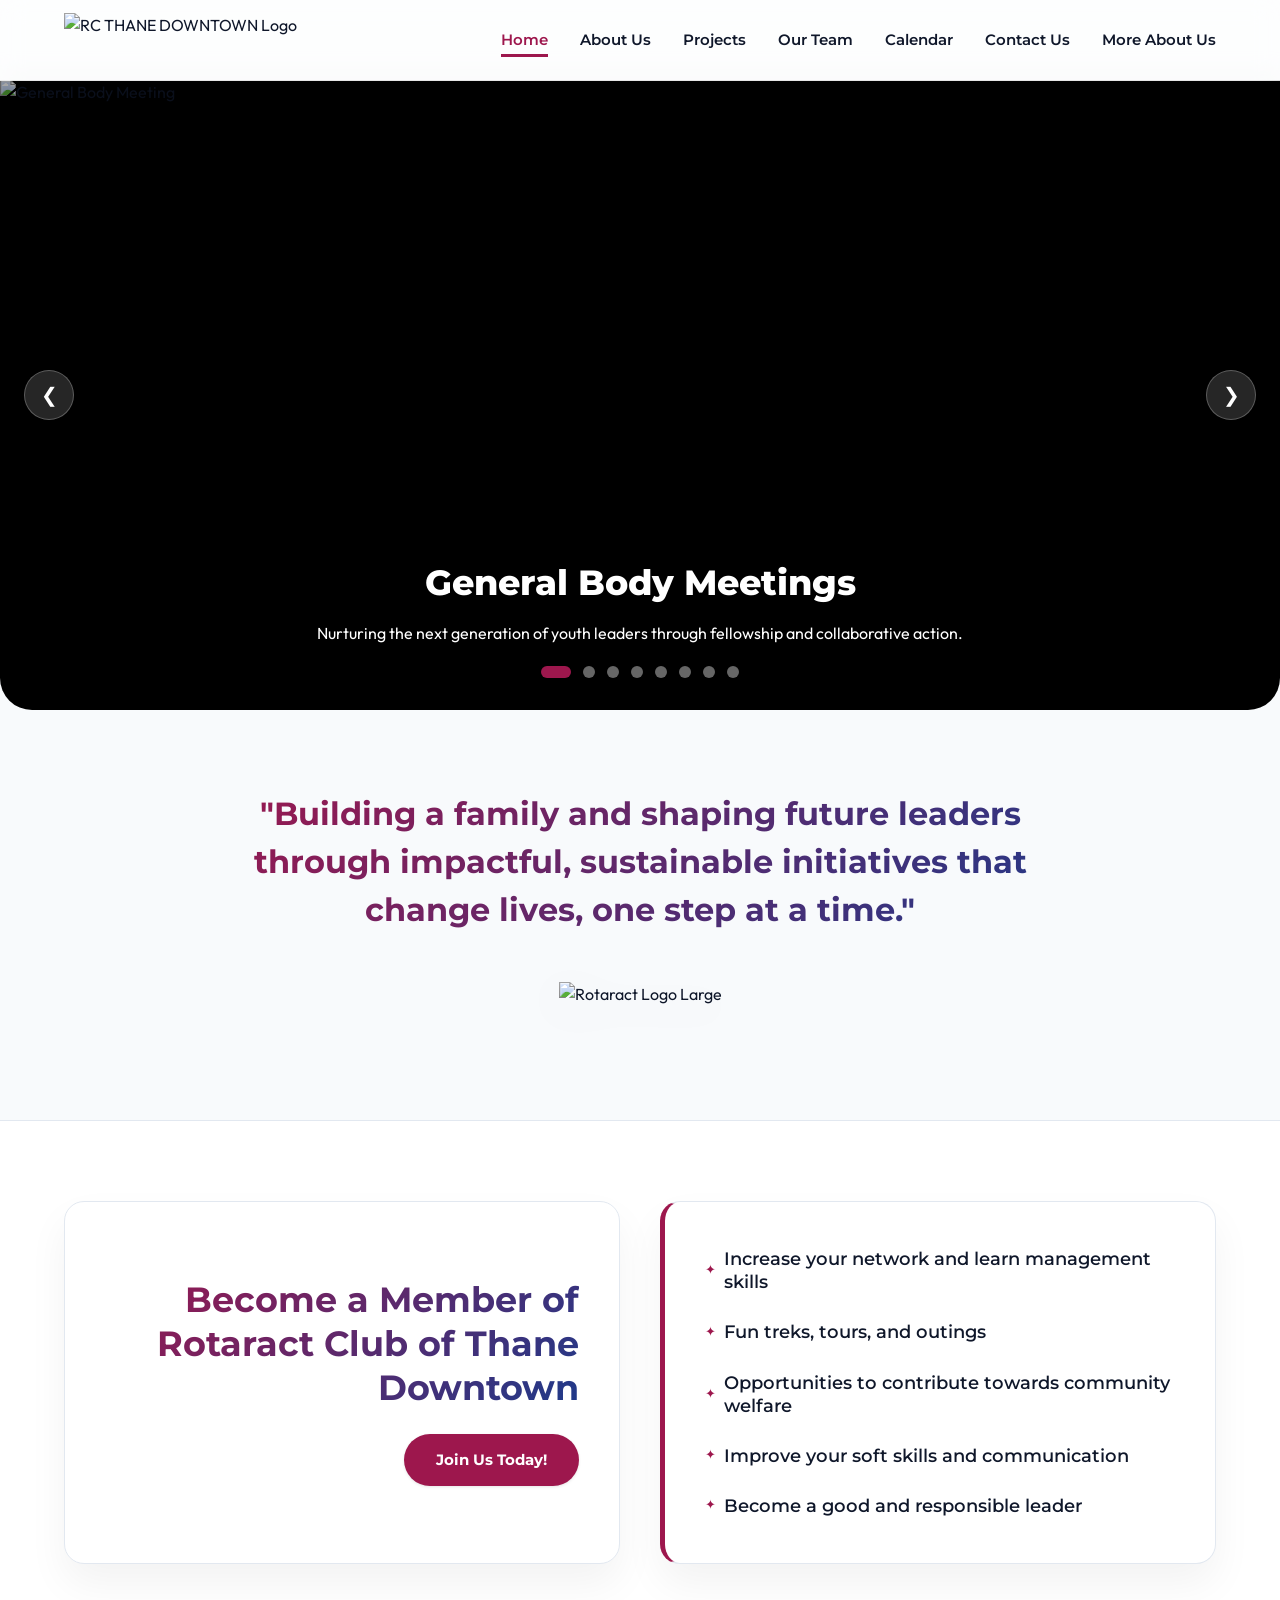
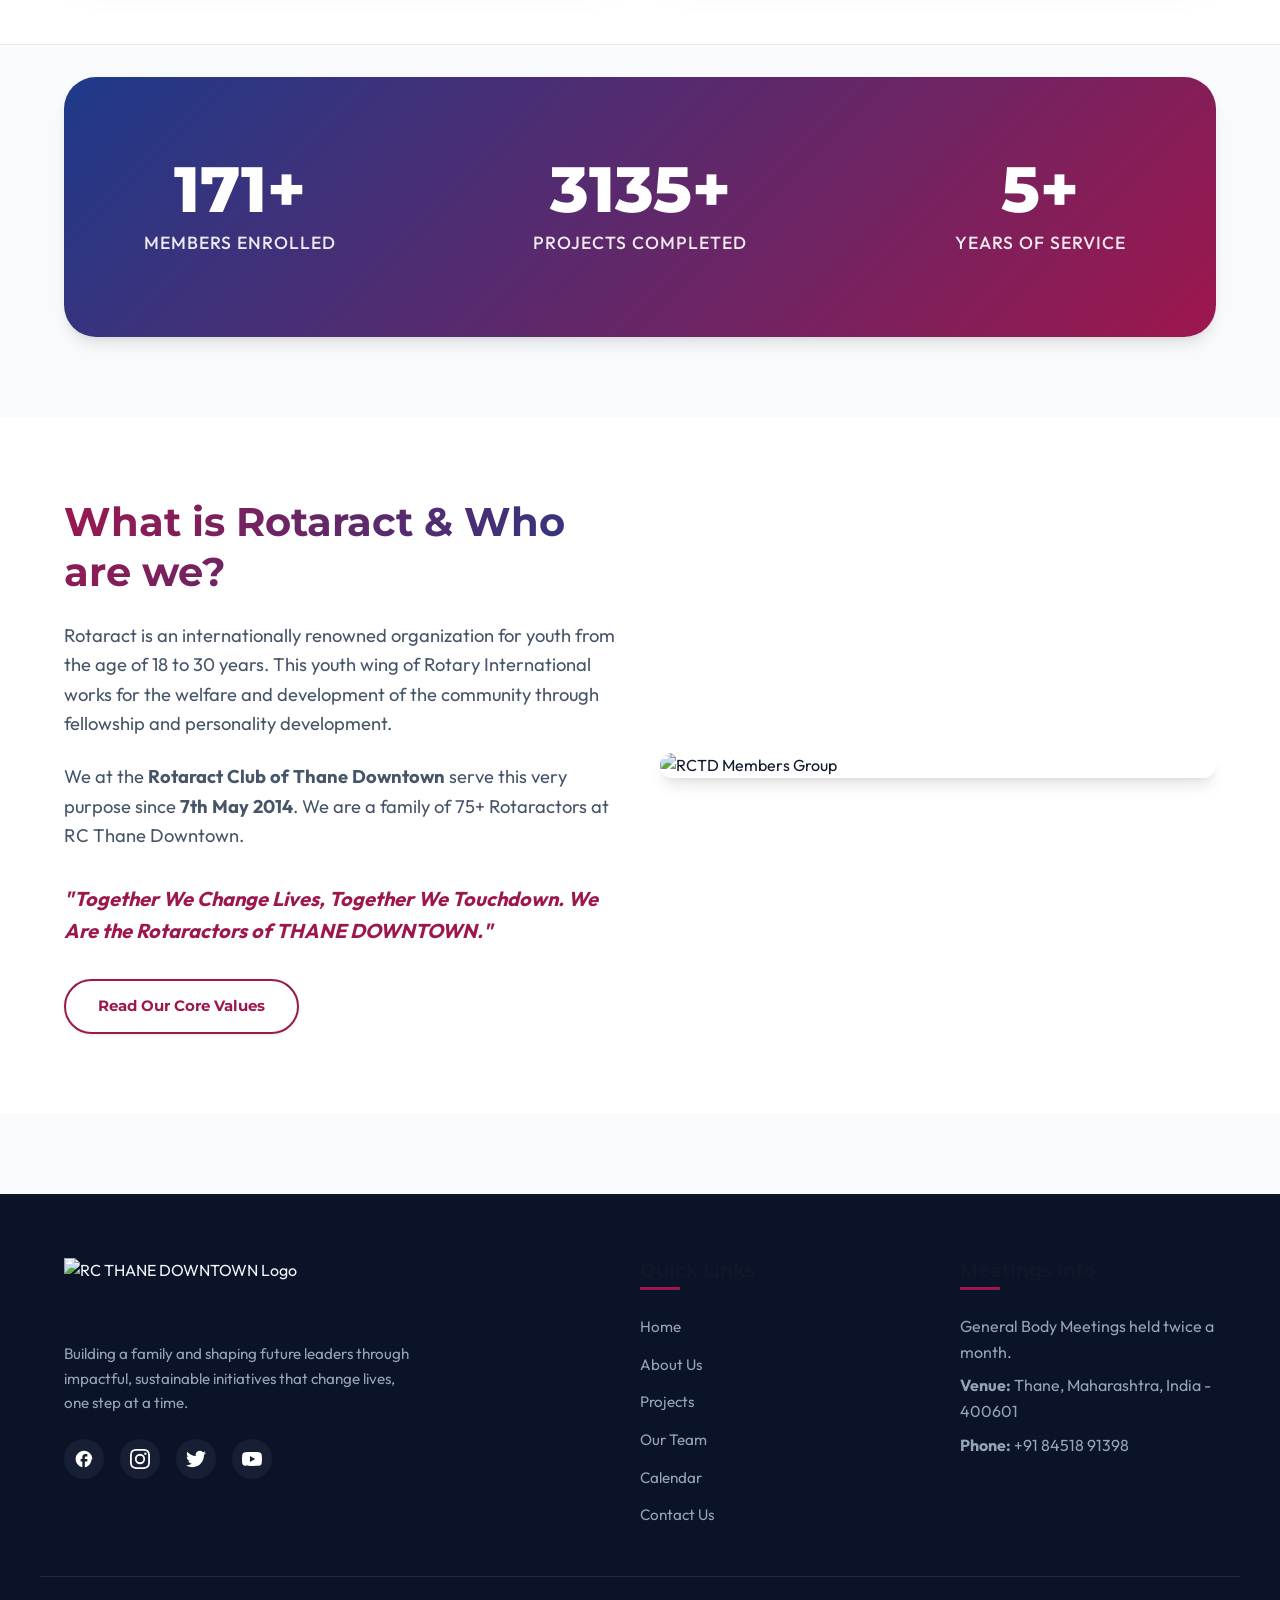
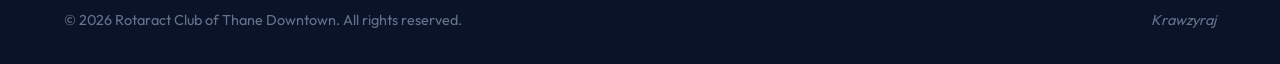
==== index.html @ d6aa1a4a "Initial commit - Rotaract Club of Thane Downtown website clone with Netflix Movie Mode" ====
<!DOCTYPE html>
<html lang="en">
<head>
  <meta charset="UTF-8">
  <meta name="viewport" content="width=device-width, initial-scale=1.0">
  <title>RC THANE DOWNTOWN - Home</title>
  <meta name="description" content="Rotaract is an Internationally renowned organisation for youngsters. Rotaract Club of Thane Downtown works for the welfare and development of the community.">
  <meta name="keywords" content="Rotaract Club, Thane Downtown, Community service, NGO, leadership, professional development">
  <link rel="stylesheet" href="style.css">
</head>
<body>

  <!-- Hero Slideshow -->
  <header class="hero-slider-container">
    <div class="slides-wrapper">
      <!-- Slide 1 -->
      <div class="slide active">
        <img class="slide-img" src="https://rc-thanedowntown.weebly.com/uploads/1/1/4/1/114181425/gbm.jpg" alt="General Body Meeting">
        <div class="slide-content">
          <h2>General Body Meetings</h2>
          <p>Nurturing the next generation of youth leaders through fellowship and collaborative action.</p>
        </div>
      </div>
      <!-- Slide 2 -->
      <div class="slide">
        <img class="slide-img" src="https://rc-thanedowntown.weebly.com/uploads/1/1/4/1/114181425/freshers.jpg" alt="Freshers Meet">
        <div class="slide-content">
          <h2>Freshers Induction</h2>
          <p>Welcoming passionate new minds into our vibrant Rotaract family.</p>
        </div>
      </div>
      <!-- Slide 3 -->
      <div class="slide">
        <img class="slide-img" src="https://rc-thanedowntown.weebly.com/uploads/1/1/4/1/114181425/bappa-chi-madat-shikshana-sathi.jpg" alt="Educational Charity Drive">
        <div class="slide-content">
          <h2>Bappa Chi Madat</h2>
          <p>Supporting local students with educational supplies and school fees donation.</p>
        </div>
      </div>
      <!-- Slide 4 -->
      <div class="slide">
        <img class="slide-img" src="https://rc-thanedowntown.weebly.com/uploads/1/1/4/1/114181425/bowling.jpg" alt="Fellowship Events">
        <div class="slide-content">
          <h2>Club Fellowship</h2>
          <p>Strengthening teamwork and friendships through treks, tours, and outings.</p>
        </div>
      </div>
      <!-- Slide 5 -->
      <div class="slide">
        <img class="slide-img" src="https://rc-thanedowntown.weebly.com/uploads/1/1/4/1/114181425/circle-of-love.jpg" alt="Circle of Love Drive">
        <div class="slide-content">
          <h2>Circle of Love</h2>
          <p>Uplifting the transgender community in the Thane region with annual monsoon support.</p>
        </div>
      </div>
      <!-- Slide 6 -->
      <div class="slide">
        <img class="slide-img" src="https://rc-thanedowntown.weebly.com/uploads/1/1/4/1/114181425/ocv.jpg" alt="Official Club Visit">
        <div class="slide-content">
          <h2>Official Club Visit</h2>
          <p>Reviewing our achievements and charting our future paths for community impacts.</p>
        </div>
      </div>
      <!-- Slide 7 -->
      <div class="slide">
        <img class="slide-img" src="https://rc-thanedowntown.weebly.com/uploads/1/1/4/1/114181425/threads-of-kindness.jpg" alt="Cloth Donation Drive">
        <div class="slide-content">
          <h2>Threads of Kindness</h2>
          <p>Monsoon and winter clothing drives supporting underprivileged communities.</p>
        </div>
      </div>
      <!-- Slide 8 -->
      <div class="slide">
        <img class="slide-img" src="https://rc-thanedowntown.weebly.com/uploads/1/1/4/1/114181425/untitled-design.jpg" alt="Sports Extravaganza">
        <div class="slide-content">
          <h2>Sports Extravaganza</h2>
          <p>Promoting fitness, sportsmanship, and teamwork across 14+ simultaneous sports.</p>
        </div>
      </div>
    </div>
    
    <!-- Slider Navigation Buttons -->
    <button class="slider-arrow slider-arrow-prev" aria-label="Previous Slide">&#10094;</button>
    <button class="slider-arrow slider-arrow-next" aria-label="Next Slide">&#10095;</button>
    
    <!-- Dots Navigation -->
    <div class="slider-nav"></div>
  </header>

  <!-- Mission Statement & Logo -->
  <section class="section-padding">
    <div class="container text-center animate-slide-up">
      <h2 style="font-size: 2rem; max-width: 900px; margin: 0 auto 3rem auto; line-height: 1.5;" class="gradient-text">
        "Building a family and shaping future leaders through impactful, sustainable initiatives that change lives, one step at a time."
      </h2>
      <div style="display: flex; justify-content: center; align-items: center; margin-bottom: 2rem;">
        <img src="https://rc-thanedowntown.weebly.com/uploads/1/1/4/1/114181425/rctd-black_orig.png" alt="Rotaract Logo Large" style="max-width: 320px; filter: drop-shadow(0px 10px 20px rgba(0,0,0,0.05));">
      </div>
    </div>
  </section>

  <!-- CTA Join Us Section -->
  <section class="section-padding" style="background-color: white; border-top: 1px solid var(--border); border-bottom: 1px solid var(--border);">
    <div class="container grid-2">
      <div class="card animate-fade" style="display: flex; flex-direction: column; justify-content: center; align-items: flex-end; text-align: right;">
        <h2 style="font-size: 2.2rem; margin-bottom: 1.5rem;" class="gradient-text">Become a Member of Rotaract Club of Thane Downtown</h2>
        <a href="contact-us.html" class="btn btn-primary">Join Us Today!</a>
      </div>
      <div class="card animate-fade" style="display: flex; flex-direction: column; justify-content: center; gap: 1rem; border-left: 5px solid var(--primary);">
        <h3 class="bod-member" style="font-size: 1.15rem;">Increase your network and learn management skills</h3>
        <h3 class="bod-member" style="font-size: 1.15rem;">Fun treks, tours, and outings</h3>
        <h3 class="bod-member" style="font-size: 1.15rem;">Opportunities to contribute towards community welfare</h3>
        <h3 class="bod-member" style="font-size: 1.15rem;">Improve your soft skills and communication</h3>
        <h3 class="bod-member" style="font-size: 1.15rem;">Become a good and responsible leader</h3>
      </div>
    </div>
  </section>

  <!-- Stats Trigger Block -->
  <section class="section-padding stats-trigger">
    <div class="container">
      <div class="stats-banner text-center">
        <div class="stats-grid">
          <div class="stat-item">
            <div class="stat-num counter-number" data-target="300" data-suffix="+">0</div>
            <div class="stat-label">MEMBERS ENROLLED</div>
          </div>
          <div class="stat-item">
            <div class="stat-num counter-number" data-target="5500" data-suffix="+">0</div>
            <div class="stat-label">PROJECTS COMPLETED</div>
          </div>
          <div class="stat-item">
            <div class="stat-num counter-number" data-target="12" data-suffix="+">0</div>
            <div class="stat-label">YEARS OF SERVICE</div>
          </div>
        </div>
      </div>
    </div>
  </section>

  <!-- Intro Segment -->
  <section class="section-padding" style="background-color: white;">
    <div class="container grid-2" style="align-items: center;">
      <div>
        <h2 style="font-size: 2.5rem; margin-bottom: 1.5rem;" class="gradient-text">What is Rotaract & Who are we?</h2>
        <p style="font-size: 1.15rem; color: var(--text-muted); margin-bottom: 1.5rem;">
          Rotaract is an internationally renowned organization for youth from the age of 18 to 30 years. This youth wing of Rotary International works for the welfare and development of the community through fellowship and personality development.
        </p>
        <p style="font-size: 1.15rem; color: var(--text-muted); margin-bottom: 2rem;">
          We at the <strong>Rotaract Club of Thane Downtown</strong> serve this very purpose since <strong>7th May 2014</strong>. We are a family of 75+ Rotaractors at RC Thane Downtown.
        </p>
        <p style="font-size: 1.25rem; font-weight: 700; color: var(--primary); margin-bottom: 2rem; font-style: italic;">
          "Together We Change Lives, Together We Touchdown. We Are the Rotaractors of THANE DOWNTOWN."
        </p>
        <a href="about-us.html" class="btn btn-outline">Read Our Core Values</a>
      </div>
      <div>
        <img src="https://rc-thanedowntown.weebly.com/uploads/1/1/4/1/114181425/background-images/271461231.jpg" alt="RCTD Members Group" style="border-radius: 1.5rem; box-shadow: var(--shadow-lg);">
      </div>
    </div>
  </section>

  <!-- Scripts -->
  <script src="shared.js"></script>
  <script src="main.js"></script>
</body>
</html>
---- style.css ----
/* 
   Rotaract Club of Thane Downtown - Shared Style Sheet
   Designed for Visual Excellence & High Interactivity
*/

@import url('https://fonts.googleapis.com/css2?family=Montserrat:wght@400;600;700;800&family=Outfit:wght@300;400;500;600&display=swap');

:root {
  /* Color Palette */
  --primary: #9d174d;       /* Cranberry */
  --primary-hover: #83123d;
  --secondary: #1e3a8a;     /* Midnight Blue */
  --secondary-hover: #172554;
  --accent: #2563eb;        /* Royal Blue */
  --bg-main: #f8fafc;       /* Off white background */
  --bg-card: #ffffff;
  --text-dark: #0f172a;     /* Slate-900 */
  --text-muted: #475569;    /* Slate-600 */
  --text-light: #f1f5f9;    /* Slate-100 */
  --border: #e2e8f0;        /* Slate-200 */
  --shadow-sm: 0 1px 3px rgba(0,0,0,0.1);
  --shadow-md: 0 4px 6px -1px rgba(0,0,0,0.1), 0 2px 4px -1px rgba(0,0,0,0.06);
  --shadow-lg: 0 10px 15px -3px rgba(0,0,0,0.1), 0 4px 6px -2px rgba(0,0,0,0.05);
  --shadow-premium: 0 20px 40px rgba(0, 0, 0, 0.05);
  --glass-bg: rgba(255, 255, 255, 0.7);
  --glass-border: rgba(255, 255, 255, 0.4);
  
  /* Fonts */
  --font-headings: 'Montserrat', sans-serif;
  --font-body: 'Outfit', sans-serif;
  
  /* Animations */
  --transition-fast: 0.2s ease;
  --transition-normal: 0.3s ease;
  --transition-slow: 0.5s cubic-bezier(0.4, 0, 0.2, 1);
  
  /* Container Widths */
  --container-width: 1200px;
}

/* Base Styles */
* {
  box-sizing: border-box;
  margin: 0;
  padding: 0;
}

html {
  scroll-behavior: smooth;
}

body {
  font-family: var(--font-body);
  background-color: var(--bg-main);
  color: var(--text-dark);
  line-height: 1.6;
  font-size: 1rem;
  overflow-x: hidden;
}

h1, h2, h3, h4, h5, h6 {
  font-family: var(--font-headings);
  font-weight: 700;
  line-height: 1.25;
  color: var(--text-dark);
}

a {
  color: inherit;
  text-decoration: none;
  transition: var(--transition-fast);
}

img {
  max-width: 100%;
  height: auto;
  display: block;
}

ul {
  list-style: none;
}

/* Animations */
@keyframes fadeIn {
  from { opacity: 0; }
  to { opacity: 1; }
}

@keyframes slideUp {
  from { opacity: 0; transform: translateY(30px); }
  to { opacity: 1; transform: translateY(0); }
}

@keyframes scaleUp {
  from { opacity: 0; transform: scale(0.95); }
  to { opacity: 1; transform: scale(1); }
}

.animate-fade {
  animation: fadeIn var(--transition-slow) forwards;
}

.animate-slide-up {
  animation: slideUp var(--transition-slow) forwards;
}

.animate-scale {
  animation: scaleUp var(--transition-slow) forwards;
}

/* Layout Utilities */
.container {
  width: 100%;
  max-width: var(--container-width);
  margin: 0 auto;
  padding: 0 1.5rem;
}

.section-padding {
  padding: 5rem 0;
}

.text-center {
  text-align: center;
}

.text-muted {
  color: var(--text-muted);
}

.gradient-text {
  background: linear-gradient(135deg, var(--primary), var(--secondary));
  -webkit-background-clip: text;
  -webkit-text-fill-color: transparent;
}

/* Shared Header Layout */
.header-nav {
  position: fixed;
  top: 0;
  left: 0;
  width: 100%;
  z-index: 1000;
  background-color: var(--glass-bg);
  backdrop-filter: blur(12px);
  -webkit-backdrop-filter: blur(12px);
  border-bottom: 1px solid var(--glass-border);
  box-shadow: var(--shadow-sm);
  transition: var(--transition-normal);
}

.header-nav.scrolled {
  background-color: rgba(255, 255, 255, 0.95);
  box-shadow: var(--shadow-md);
  padding: 0.5rem 0;
}

.nav-container {
  display: flex;
  align-items: center;
  justify-content: space-between;
  height: 80px;
}

.logo img {
  height: 55px;
  width: auto;
  transition: var(--transition-normal);
}

.nav-menu {
  display: flex;
  gap: 2rem;
}

.nav-item a {
  font-family: var(--font-headings);
  font-weight: 600;
  font-size: 0.95rem;
  color: var(--text-dark);
  position: relative;
  padding: 0.5rem 0;
}

.nav-item a::after {
  content: '';
  position: absolute;
  bottom: 0;
  left: 0;
  width: 0;
  height: 3px;
  background-color: var(--primary);
  transition: var(--transition-normal);
}

.nav-item.active a::after,
.nav-item a:hover::after {
  width: 100%;
}

.nav-item.active a {
  color: var(--primary);
}

.hamburger {
  display: none;
  cursor: pointer;
  background: none;
  border: none;
}

.hamburger span {
  display: block;
  width: 25px;
  height: 3px;
  background-color: var(--text-dark);
  margin: 5px 0;
  transition: var(--transition-normal);
}

/* Mobile Nav Drawer */
.mobile-drawer {
  position: fixed;
  top: 0;
  right: -100%;
  width: 80%;
  max-width: 350px;
  height: 100vh;
  background-color: var(--bg-card);
  box-shadow: -5px 0 25px rgba(0, 0, 0, 0.15);
  z-index: 2000;
  transition: var(--transition-slow);
  padding: 3rem 2rem;
  display: flex;
  flex-direction: column;
  gap: 2.5rem;
}

.mobile-drawer.open {
  right: 0;
}

.drawer-close {
  align-self: flex-end;
  background: none;
  border: none;
  font-size: 2rem;
  cursor: pointer;
  color: var(--text-dark);
}

.mobile-nav-menu {
  display: flex;
  flex-direction: column;
  gap: 1.5rem;
}

.mobile-nav-item a {
  font-family: var(--font-headings);
  font-size: 1.25rem;
  font-weight: 700;
  color: var(--text-dark);
  display: block;
  border-left: 4px solid transparent;
  padding-left: 0.5rem;
}

.mobile-nav-item.active a,
.mobile-nav-item a:hover {
  color: var(--primary);
  border-left-color: var(--primary);
}

.drawer-overlay {
  position: fixed;
  top: 0;
  left: 0;
  width: 100vw;
  height: 100vh;
  background-color: rgba(0,0,0,0.5);
  z-index: 1500;
  opacity: 0;
  visibility: hidden;
  transition: var(--transition-normal);
  backdrop-filter: blur(4px);
}

.drawer-overlay.visible {
  opacity: 1;
  visibility: visible;
}

/* Premium Hero Slideshow on Home */
.hero-slider-container {
  margin-top: 80px;
  position: relative;
  height: 70vh;
  min-height: 500px;
  overflow: hidden;
  background-color: #000;
  border-radius: 0 0 2rem 2rem;
}

.slides-wrapper {
  width: 100%;
  height: 100%;
  position: relative;
}

.slide {
  position: absolute;
  top: 0;
  left: 0;
  width: 100%;
  height: 100%;
  opacity: 0;
  transition: opacity 1.2s ease-in-out;
  z-index: 1;
}

.slide.active {
  opacity: 1;
  z-index: 2;
}

.slide-img {
  width: 100%;
  height: 100%;
  object-fit: cover;
  filter: brightness(0.65);
}

.slide-content {
  position: absolute;
  bottom: 10%;
  left: 5%;
  right: 5%;
  color: #fff;
  z-index: 3;
  text-align: center;
  max-width: 800px;
  margin: 0 auto;
  transform: translateY(30px);
  opacity: 0;
  transition: transform 0.8s ease, opacity 0.8s ease;
  transition-delay: 0.4s;
}

.slide.active .slide-content {
  transform: translateY(0);
  opacity: 1;
}

.slide-content h2 {
  font-size: 2.2rem;
  font-weight: 800;
  margin-bottom: 1rem;
  color: #fff;
  text-shadow: 0 2px 10px rgba(0,0,0,0.4);
}

.slider-nav {
  position: absolute;
  bottom: 2rem;
  left: 50%;
  transform: translateX(-50%);
  z-index: 5;
  display: flex;
  gap: 0.75rem;
}

.slider-dot {
  width: 12px;
  height: 12px;
  border-radius: 50%;
  background-color: rgba(255,255,255,0.4);
  border: none;
  cursor: pointer;
  transition: var(--transition-normal);
}

.slider-dot.active {
  background-color: var(--primary);
  width: 30px;
  border-radius: 10px;
}

.slider-arrow {
  position: absolute;
  top: 50%;
  transform: translateY(-50%);
  z-index: 5;
  background-color: rgba(255,255,255,0.15);
  backdrop-filter: blur(5px);
  border: 1px solid rgba(255,255,255,0.25);
  color: white;
  width: 50px;
  height: 50px;
  border-radius: 50%;
  cursor: pointer;
  display: flex;
  align-items: center;
  justify-content: center;
  font-size: 1.25rem;
  transition: var(--transition-normal);
}

.slider-arrow:hover {
  background-color: var(--primary);
  border-color: var(--primary);
}

.slider-arrow-prev {
  left: 1.5rem;
}

.slider-arrow-next {
  right: 1.5rem;
}

/* Premium Page Header Hero */
.page-hero {
  margin-top: 80px;
  background: linear-gradient(135deg, rgba(157, 23, 77, 0.05), rgba(30, 58, 170, 0.05));
  padding: 6rem 0;
  text-align: center;
  border-bottom: 1px solid var(--border);
  position: relative;
  overflow: hidden;
}

.page-hero::before {
  content: '';
  position: absolute;
  width: 300px;
  height: 300px;
  background: radial-gradient(circle, rgba(157, 23, 77, 0.08) 0%, transparent 70%);
  top: -100px;
  left: -100px;
}

.page-hero::after {
  content: '';
  position: absolute;
  width: 300px;
  height: 300px;
  background: radial-gradient(circle, rgba(30, 58, 170, 0.08) 0%, transparent 70%);
  bottom: -100px;
  right: -100px;
}

.page-hero h1 {
  font-size: 3rem;
  font-weight: 800;
  margin-bottom: 1rem;
}

.page-hero p {
  font-size: 1.2rem;
  max-width: 600px;
  margin: 0 auto;
  color: var(--text-muted);
}

/* Premium Buttons */
.btn {
  display: inline-flex;
  align-items: center;
  justify-content: center;
  padding: 0.85rem 2rem;
  font-family: var(--font-headings);
  font-weight: 700;
  font-size: 0.95rem;
  border-radius: 50px;
  cursor: pointer;
  transition: var(--transition-normal);
  border: none;
  box-shadow: var(--shadow-sm);
}

.btn-primary {
  background-color: var(--primary);
  color: white;
}

.btn-primary:hover {
  background-color: var(--primary-hover);
  transform: translateY(-2px);
  box-shadow: var(--shadow-md);
}

.btn-secondary {
  background-color: var(--secondary);
  color: white;
}

.btn-secondary:hover {
  background-color: var(--secondary-hover);
  transform: translateY(-2px);
  box-shadow: var(--shadow-md);
}

.btn-outline {
  background-color: transparent;
  border: 2px solid var(--primary);
  color: var(--primary);
}

.btn-outline:hover {
  background-color: var(--primary);
  color: white;
  transform: translateY(-2px);
}

/* Cards & Elements */
.card {
  background-color: var(--bg-card);
  border-radius: 1.25rem;
  padding: 2.5rem;
  box-shadow: var(--shadow-premium);
  border: 1px solid var(--border);
  transition: var(--transition-normal);
}

.card:hover {
  transform: translateY(-5px);
  box-shadow: 0 25px 50px -12px rgba(0, 0, 0, 0.08);
}

.grid-2 {
  display: grid;
  grid-template-columns: repeat(2, 1fr);
  gap: 2.5rem;
}

.grid-3 {
  display: grid;
  grid-template-columns: repeat(3, 1fr);
  gap: 2.5rem;
}

.grid-4 {
  display: grid;
  grid-template-columns: repeat(4, 1fr);
  gap: 2rem;
}

/* Stats Section with Animations */
.stats-banner {
  background: linear-gradient(135deg, var(--secondary), var(--primary));
  color: white;
  padding: 5rem 0;
  border-radius: 2rem;
  box-shadow: var(--shadow-lg);
  margin-top: -3rem;
  position: relative;
  z-index: 10;
}

.stats-grid {
  display: grid;
  grid-template-columns: repeat(3, 1fr);
  gap: 3rem;
}

.stat-item {
  text-align: center;
}

.stat-num {
  font-family: var(--font-headings);
  font-size: 4rem;
  font-weight: 800;
  line-height: 1;
  margin-bottom: 0.5rem;
}

.stat-label {
  font-size: 1.1rem;
  font-weight: 500;
  opacity: 0.9;
  letter-spacing: 1px;
}

/* Core Values (About Us) */
.values-grid {
  display: grid;
  grid-template-columns: repeat(2, 1fr);
  gap: 2.5rem;
  margin-top: 3rem;
}

.value-card {
  padding: 3rem;
  position: relative;
  overflow: hidden;
}

.value-card::before {
  content: '';
  position: absolute;
  top: 0;
  left: 0;
  width: 4px;
  height: 100%;
  background: linear-gradient(to bottom, var(--primary), var(--secondary));
}

.value-card h3 {
  font-size: 1.6rem;
  margin-bottom: 1rem;
  display: flex;
  align-items: center;
  gap: 0.75rem;
}

/* Initiatives (Projects) */
.project-card {
  display: flex;
  flex-direction: column;
  height: 100%;
}

.project-img-wrapper {
  position: relative;
  border-radius: 1rem;
  overflow: hidden;
  height: 250px;
  margin-bottom: 1.5rem;
  box-shadow: var(--shadow-md);
}

.project-img {
  width: 100%;
  height: 100%;
  object-fit: cover;
  transition: var(--transition-slow);
}

.project-card:hover .project-img {
  transform: scale(1.08);
}

.project-card h3 {
  font-size: 1.5rem;
  margin-bottom: 0.75rem;
  color: var(--secondary);
}

/* Team Grids */
.team-section-title {
  margin-top: 4rem;
  margin-bottom: 2.5rem;
  position: relative;
  display: inline-block;
  padding-bottom: 0.75rem;
}

.team-section-title::after {
  content: '';
  position: absolute;
  bottom: 0;
  left: 50%;
  transform: translateX(-50%);
  width: 60px;
  height: 4px;
  background-color: var(--primary);
  border-radius: 2px;
}

.team-grid {
  display: grid;
  grid-template-columns: repeat(4, 1fr);
  gap: 2rem;
}

.team-card {
  text-align: center;
  background: white;
  padding: 2rem;
  border-radius: 1.25rem;
  border: 1px solid var(--border);
  box-shadow: var(--shadow-sm);
  transition: var(--transition-normal);
}

.team-card:hover {
  transform: translateY(-5px);
  box-shadow: var(--shadow-md);
  border-color: var(--primary);
}

.team-avatar-wrapper {
  width: 150px;
  height: 150px;
  border-radius: 50%;
  overflow: hidden;
  margin: 0 auto 1.25rem auto;
  border: 4px solid var(--border);
  box-shadow: var(--shadow-sm);
  transition: var(--transition-normal);
}

.team-card:hover .team-avatar-wrapper {
  border-color: var(--primary);
}

.team-avatar {
  width: 100%;
  height: 100%;
  object-fit: cover;
}

.team-card h3 {
  font-size: 1.15rem;
  font-weight: 700;
  margin-bottom: 0.25rem;
}

.team-role {
  font-size: 0.9rem;
  font-weight: 600;
  color: var(--primary);
  text-transform: uppercase;
  letter-spacing: 0.5px;
}

/* Board of Directors */
.bod-grid {
  display: grid;
  grid-template-columns: repeat(3, 1fr);
  gap: 2rem;
}

.bod-card {
  background: white;
  border-radius: 1rem;
  padding: 2rem;
  border: 1px solid var(--border);
  box-shadow: var(--shadow-sm);
}

.bod-card h3 {
  font-size: 1.25rem;
  color: var(--secondary);
  border-bottom: 2px solid var(--border);
  padding-bottom: 0.5rem;
  margin-bottom: 1rem;
}

.bod-member {
  padding: 0.35rem 0;
  font-weight: 550;
  display: flex;
  align-items: center;
  gap: 0.5rem;
}

.bod-member::before {
  content: '✦';
  color: var(--primary);
  font-size: 0.8rem;
}

/* Past Archive timeline */
.archive-container {
  max-width: 900px;
  margin: 0 auto;
  display: flex;
  flex-direction: column;
  gap: 1.5rem;
}

.archive-row {
  background: white;
  border-radius: 1rem;
  padding: 1.5rem 2rem;
  display: grid;
  grid-template-columns: 120px 1fr;
  align-items: center;
  border-left: 5px solid var(--primary);
  box-shadow: var(--shadow-sm);
  transition: var(--transition-normal);
}

.archive-row:hover {
  transform: translateX(5px);
  box-shadow: var(--shadow-md);
}

.archive-year {
  font-family: var(--font-headings);
  font-size: 1.25rem;
  font-weight: 800;
  color: var(--primary);
}

.archive-details {
  display: flex;
  justify-content: space-between;
  gap: 2rem;
}

.archive-names p {
  margin: 0.2rem 0;
}

.archive-theme {
  font-style: italic;
  font-size: 0.95rem;
  color: var(--text-muted);
  text-align: right;
  align-self: center;
}

/* Calendar page styling */
.calendar-wrapper {
  max-width: 900px;
  margin: 0 auto;
  background: white;
  padding: 1.5rem;
  border-radius: 1.5rem;
  border: 1px solid var(--border);
  box-shadow: var(--shadow-lg);
  overflow: hidden;
}

.iframe-container {
  position: relative;
  padding-bottom: 75%;
  height: 0;
  overflow: hidden;
}

.iframe-container iframe {
  position: absolute;
  top: 0;
  left: 0;
  width: 100%;
  height: 100%;
  border: 0;
}

/* FAQ Accordions */
.faq-container {
  max-width: 800px;
  margin: 0 auto;
  display: flex;
  flex-direction: column;
  gap: 1rem;
}

.faq-item {
  background: white;
  border-radius: 1rem;
  border: 1px solid var(--border);
  overflow: hidden;
  box-shadow: var(--shadow-sm);
  transition: var(--transition-normal);
}

.faq-header {
  padding: 1.5rem 2rem;
  display: flex;
  justify-content: space-between;
  align-items: center;
  cursor: pointer;
  font-family: var(--font-headings);
  font-weight: 700;
  font-size: 1.1rem;
}

.faq-header:hover {
  background-color: rgba(157, 23, 77, 0.02);
}

.faq-icon {
  font-size: 1.5rem;
  transition: var(--transition-normal);
  color: var(--primary);
  font-weight: bold;
}

.faq-item.active .faq-icon {
  transform: rotate(45deg);
}

.faq-body {
  max-height: 0;
  overflow: hidden;
  transition: max-height 0.4s cubic-bezier(0, 1, 0, 1);
  padding: 0 2rem;
}

.faq-item.active .faq-body {
  max-height: 1000px;
  padding-bottom: 1.5rem;
  transition: max-height 0.8s ease-in-out;
}

.faq-body p {
  color: var(--text-muted);
}

/* Photo Gallery on Contact */
.gallery-grid {
  display: grid;
  grid-template-columns: repeat(3, 1fr);
  gap: 1.5rem;
  margin-top: 3rem;
}

.gallery-item {
  position: relative;
  border-radius: 1rem;
  overflow: hidden;
  aspect-ratio: 1;
  box-shadow: var(--shadow-sm);
  cursor: pointer;
}

.gallery-item img {
  width: 100%;
  height: 100%;
  object-fit: cover;
  transition: var(--transition-slow);
}

.gallery-overlay {
  position: absolute;
  top: 0;
  left: 0;
  width: 100%;
  height: 100%;
  background: rgba(157, 23, 77, 0.4);
  display: flex;
  align-items: center;
  justify-content: center;
  opacity: 0;
  transition: var(--transition-normal);
}

.gallery-overlay span {
  color: white;
  font-size: 2rem;
  transform: scale(0.8);
  transition: var(--transition-normal);
}

.gallery-item:hover img {
  transform: scale(1.08);
}

.gallery-item:hover .gallery-overlay {
  opacity: 1;
}

.gallery-item:hover .gallery-overlay span {
  transform: scale(1);
}

/* Lightbox Modal */
.lightbox {
  position: fixed;
  top: 0;
  left: 0;
  width: 100%;
  height: 100%;
  background-color: rgba(0,0,0,0.9);
  z-index: 3000;
  display: flex;
  align-items: center;
  justify-content: center;
  opacity: 0;
  visibility: hidden;
  transition: var(--transition-normal);
  padding: 2rem;
}

.lightbox.open {
  opacity: 1;
  visibility: visible;
}

.lightbox-content {
  max-width: 90%;
  max-height: 80vh;
  object-fit: contain;
  border-radius: 0.5rem;
  box-shadow: 0 10px 30px rgba(0,0,0,0.5);
  transform: scale(0.95);
  transition: var(--transition-normal);
}

.lightbox.open .lightbox-content {
  transform: scale(1);
}

.lightbox-close {
  position: absolute;
  top: 2rem;
  right: 2rem;
  color: white;
  font-size: 2.5rem;
  cursor: pointer;
  background: none;
  border: none;
}

/* Forms (Contact Page) */
.contact-layout {
  display: grid;
  grid-template-columns: 1fr 1.2fr;
  gap: 3rem;
}

.contact-info {
  display: flex;
  flex-direction: column;
  gap: 2rem;
}

.contact-info-item {
  display: flex;
  align-items: flex-start;
  gap: 1rem;
}

.contact-info-icon {
  background: rgba(157, 23, 77, 0.1);
  color: var(--primary);
  width: 45px;
  height: 45px;
  border-radius: 50%;
  display: flex;
  align-items: center;
  justify-content: center;
  font-weight: bold;
}

.contact-info-text h3 {
  font-size: 1.1rem;
  margin-bottom: 0.25rem;
}

.contact-info-text p {
  color: var(--text-muted);
}

.form-group {
  margin-bottom: 1.5rem;
}

.form-group label {
  display: block;
  font-family: var(--font-headings);
  font-weight: 700;
  font-size: 0.9rem;
  margin-bottom: 0.5rem;
}

.form-control {
  width: 100%;
  padding: 0.75rem 1rem;
  font-family: var(--font-body);
  border: 1px solid var(--border);
  border-radius: 0.5rem;
  background-color: var(--bg-main);
  transition: var(--transition-fast);
}

.form-control:focus {
  outline: none;
  border-color: var(--primary);
  box-shadow: 0 0 0 3px rgba(157, 23, 77, 0.1);
  background-color: #fff;
}

textarea.form-control {
  min-height: 120px;
  resize: vertical;
}

.form-message {
  margin-top: 1rem;
  padding: 1rem;
  border-radius: 0.5rem;
  font-weight: 600;
  display: none;
}

.form-message.success {
  background-color: #d1fae5;
  color: #065f46;
  border: 1px solid #a7f3d0;
  display: block;
}

.map-card {
  border-radius: 1.25rem;
  overflow: hidden;
  box-shadow: var(--shadow-sm);
  border: 1px solid var(--border);
}

/* Footer Layout */
footer {
  background-color: #0b1329;
  color: var(--text-light);
  padding: 4rem 0 2rem 0;
  margin-top: 5rem;
}

.footer-grid {
  display: grid;
  grid-template-columns: 2fr 1fr 1fr;
  gap: 4rem;
  margin-bottom: 3rem;
}

.footer-logo {
  height: 60px;
  width: auto;
  margin-bottom: 1.5rem;
}

.footer-about p {
  color: #94a3b8;
  max-width: 350px;
  font-size: 0.95rem;
}

.footer-links h3,
.footer-contact h3 {
  font-size: 1.2rem;
  margin-bottom: 1.5rem;
  position: relative;
  padding-bottom: 0.5rem;
}

.footer-links h3::after,
.footer-contact h3::after {
  content: '';
  position: absolute;
  bottom: 0;
  left: 0;
  width: 40px;
  height: 3px;
  background-color: var(--primary);
}

.footer-links ul {
  display: flex;
  flex-direction: column;
  gap: 0.75rem;
}

.footer-links a {
  color: #94a3b8;
  font-size: 0.95rem;
}

.footer-links a:hover {
  color: white;
  padding-left: 5px;
}

.footer-socials {
  display: flex;
  gap: 1rem;
  margin-top: 1.5rem;
}

.social-icon {
  width: 40px;
  height: 40px;
  border-radius: 50%;
  background-color: rgba(255,255,255,0.05);
  display: flex;
  align-items: center;
  justify-content: center;
  transition: var(--transition-normal);
  color: white;
}

.social-icon:hover {
  background-color: var(--primary);
  transform: translateY(-3px);
}

.footer-bottom {
  border-top: 1px solid rgba(255,255,255,0.1);
  padding-top: 2rem;
  display: flex;
  justify-content: space-between;
  align-items: center;
  font-size: 0.9rem;
  color: #64748b;
}

.weebly-ref {
  font-style: italic;
}

/* Responsiveness */
@media (max-width: 1024px) {
  .grid-4 {
    grid-template-columns: repeat(2, 1fr);
  }
  .team-grid {
    grid-template-columns: repeat(3, 1fr);
  }
}

@media (max-width: 768px) {
  .hamburger {
    display: block;
  }
  
  .nav-menu {
    display: none;
  }
  
  .grid-2, .grid-3, .grid-4, .bod-grid, .stats-grid, .values-grid {
    grid-template-columns: 1fr;
    gap: 2rem;
  }
  
  .team-grid {
    grid-template-columns: repeat(2, 1fr);
  }
  
  .gallery-grid {
    grid-template-columns: repeat(2, 1fr);
  }
  
  .footer-grid {
    grid-template-columns: 1fr;
    gap: 3rem;
  }
  
  .contact-layout {
    grid-template-columns: 1fr;
  }
  
  .archive-row {
    grid-template-columns: 1fr;
    gap: 1rem;
  }
  
  .archive-theme {
    text-align: left;
  }
  
  .archive-details {
    flex-direction: column;
    gap: 0.5rem;
  }
  
  .page-hero h1 {
    font-size: 2.25rem;
  }
  
  .hero-slider-container {
    height: 55vh;
  }
  
  .slide-content h2 {
    font-size: 1.5rem;
  }
  
  .stats-banner {
    margin-top: -1rem;
    padding: 3rem 0;
  }
  
  .stat-num {
    font-size: 3rem;
  }
  
  .footer-bottom {
    flex-direction: column;
    gap: 1rem;
    text-align: center;
  }
}

@media (max-width: 480px) {
  .team-grid {
    grid-template-columns: 1fr;
  }
  .gallery-grid {
    grid-template-columns: 1fr;
  }
}

/* 
   =========================================
   NETFLIX MOVIE MODE STYLING 
   =========================================
*/

/* Custom variables for Netflix theme */
:root {
  --netflix-red: #e50914;
  --netflix-black: #141414;
  --netflix-grey: #181818;
  --netflix-text: #e5e5e5;
  --netflix-white: #ffffff;
}

/* Netflix Page container */
.netflix-body {
  background-color: var(--netflix-black) !important;
  color: var(--netflix-text) !important;
  font-family: 'Montserrat', sans-serif;
  overflow-x: hidden;
}

/* Force headings color in dark mode */
.netflix-body h1, 
.netflix-body h2, 
.netflix-body h3, 
.netflix-body h4 {
  color: var(--netflix-white) !important;
}

/* Netflix Header Layout */
.netflix-header-nav {
  position: fixed;
  top: 0;
  left: 0;
  width: 100%;
  height: 68px;
  background-image: linear-gradient(to bottom, rgba(0,0,0,0.8) 0%, rgba(0,0,0,0) 100%);
  display: flex;
  align-items: center;
  z-index: 1000;
  transition: background-color 0.5s ease;
  padding: 0 4%;
}

.netflix-header-nav.scrolled {
  background-color: #141414 !important;
  box-shadow: 0 4px 10px rgba(0,0,0,0.5);
}

.netflix-nav-container {
  display: flex;
  align-items: center;
  justify-content: space-between;
  width: 100%;
}

.netflix-nav-left {
  display: flex;
  align-items: center;
  gap: 2.5rem;
}

.netflix-logo {
  font-family: 'Montserrat', sans-serif;
  font-weight: 900;
  font-size: 1.8rem;
  color: var(--netflix-red) !important;
  letter-spacing: -2px;
  text-transform: uppercase;
}

.netflix-menu {
  display: flex;
  gap: 1.25rem;
}

.netflix-menu-item a {
  font-size: 0.85rem;
  font-weight: 500;
  color: #e5e5e5;
  transition: color 0.3s ease;
}

.netflix-menu-item a:hover {
  color: #b3b3b3;
}

.netflix-menu-item.active a {
  color: white;
  font-weight: 700;
}

.netflix-nav-right {
  display: flex;
  align-items: center;
  gap: 1.5rem;
  font-size: 1.1rem;
}

.netflix-profile-icon {
  width: 32px;
  height: 32px;
  border-radius: 4px;
  background-color: var(--netflix-red);
  color: white;
  display: flex;
  align-items: center;
  justify-content: center;
  font-weight: 800;
  font-size: 0.9rem;
}

/* Netflix Billboard (Hero cover) */
.billboard-hero {
  position: relative;
  height: 85vh;
  width: 100%;
  background-size: cover;
  background-position: center center;
  display: flex;
  align-items: center;
  padding: 0 4%;
  overflow: hidden;
}

.billboard-hero::before {
  content: '';
  position: absolute;
  top: 0;
  left: 0;
  width: 100%;
  height: 100%;
  background: linear-gradient(77deg, rgba(0,0,0,0.8), transparent 85%), 
              linear-gradient(to top, var(--netflix-black), transparent 25%);
  z-index: 1;
}

.billboard-content {
  position: relative;
  z-index: 2;
  max-width: 650px;
  display: flex;
  flex-direction: column;
  gap: 1.2rem;
  margin-top: 50px;
  animation: slideUp 0.8s ease forwards;
}

.billboard-category {
  font-size: 0.95rem;
  font-weight: 700;
  letter-spacing: 2px;
  color: #aaa;
  text-transform: uppercase;
}

.billboard-title {
  font-size: 4rem;
  font-weight: 800;
  line-height: 1.1;
  text-shadow: 2px 2px 10px rgba(0,0,0,0.8);
}

.billboard-desc {
  font-size: 1.1rem;
  line-height: 1.5;
  color: #fff;
  text-shadow: 1px 1px 8px rgba(0,0,0,0.8);
}

.billboard-btn-group {
  display: flex;
  gap: 1rem;
  margin-top: 1rem;
}

.netflix-btn {
  display: inline-flex;
  align-items: center;
  justify-content: center;
  gap: 0.75rem;
  padding: 0.75rem 2rem;
  font-size: 1.1rem;
  font-weight: 700;
  border-radius: 4px;
  border: none;
  cursor: pointer;
  transition: opacity 0.2s ease, transform 0.2s ease;
}

.netflix-btn:hover {
  opacity: 0.85;
  transform: scale(1.02);
}

.netflix-btn-play {
  background-color: var(--netflix-white);
  color: var(--netflix-black);
}

.netflix-btn-info {
  background-color: rgba(109, 109, 110, 0.7);
  color: var(--netflix-white);
}

/* Billboard Age Badge */
.billboard-badge {
  position: absolute;
  right: 0;
  bottom: 25%;
  z-index: 2;
  background-color: rgba(51, 51, 51, 0.6);
  padding: 0.5rem 2rem 0.5rem 1rem;
  border-left: 3px solid #dcdcdc;
  font-weight: 600;
  font-size: 1rem;
}

/* Movie rows sliders */
.movie-rows-container {
  padding: 2rem 4% 5rem 4%;
  background-color: var(--netflix-black);
  position: relative;
  z-index: 5;
  margin-top: -3rem;
}

.movie-row {
  margin-bottom: 3.5rem;
  position: relative;
}

.movie-row-title {
  font-size: 1.4rem;
  font-weight: 700;
  margin-bottom: 1rem;
  padding-left: 0.25rem;
}

.movie-row-wrapper {
  position: relative;
  display: flex;
  align-items: center;
}

.movie-cards-container {
  display: flex;
  gap: 0.5rem;
  overflow-x: auto;
  scroll-behavior: smooth;
  padding: 1rem 0.25rem 2rem 0.25rem;
  width: 100%;
}

/* Hide scrollbar for Chrome, Safari and Opera */
.movie-cards-container::-webkit-scrollbar {
  display: none;
}

/* Hide scrollbar for IE, Edge and Firefox */
.movie-cards-container {
  -ms-overflow-style: none;  /* IE and Edge */
  scrollbar-width: none;  /* Firefox */
}

/* Netflix Card */
.movie-card {
  flex-shrink: 0;
  width: 260px;
  aspect-ratio: 16/9;
  border-radius: 4px;
  overflow: hidden;
  position: relative;
  cursor: pointer;
  background-color: var(--netflix-grey);
  box-shadow: var(--shadow-sm);
  transition: transform 0.4s cubic-bezier(0.25, 0.8, 0.25, 1), 
              z-index 0.4s cubic-bezier(0.25, 0.8, 0.25, 1);
  z-index: 1;
}

.movie-card img {
  width: 100%;
  height: 100%;
  object-fit: cover;
  transition: opacity 0.3s ease;
}

.movie-card-info-overlay {
  position: absolute;
  top: 0;
  left: 0;
  width: 100%;
  height: 100%;
  background: linear-gradient(to top, rgba(0,0,0,0.95) 15%, transparent 60%);
  display: flex;
  flex-direction: column;
  justify-content: flex-end;
  padding: 0.75rem;
  opacity: 1;
}

.movie-card-title {
  font-size: 1rem;
  font-weight: 700;
  color: white !important;
}

.movie-card-meta {
  font-size: 0.75rem;
  color: #46d369;
  font-weight: 700;
  margin-top: 0.15rem;
  display: flex;
  align-items: center;
  gap: 0.5rem;
}

.movie-card-genres {
  font-size: 0.65rem;
  color: #aaa;
  margin-top: 0.1rem;
  white-space: nowrap;
  overflow: hidden;
  text-overflow: ellipsis;
}

/* Card Hover Zoom Effect */
.movie-card:hover {
  transform: scale(1.3) translateY(-10px);
  z-index: 100;
  box-shadow: 0 15px 30px rgba(0,0,0,0.6);
}

.movie-card:hover .movie-card-info-overlay {
  background: rgba(24, 24, 24, 0.95);
}

/* Row Scroll Arrows */
.row-arrow {
  position: absolute;
  top: 0;
  bottom: 0;
  width: 4%;
  background-color: rgba(0,0,0,0.5);
  color: white;
  border: none;
  cursor: pointer;
  z-index: 10;
  display: flex;
  align-items: center;
  justify-content: center;
  font-size: 2rem;
  opacity: 0;
  transition: opacity 0.3s ease, background-color 0.2s ease;
}

.movie-row-wrapper:hover .row-arrow {
  opacity: 1;
}

.row-arrow:hover {
  background-color: rgba(0,0,0,0.85);
  font-size: 2.2rem;
}

.row-arrow-left {
  left: -4%;
  border-radius: 0 4px 4px 0;
}

.row-arrow-right {
  right: -4%;
  border-radius: 4px 0 0 4px;
}

/* Netflix Video/Detail Modal */
.netflix-modal {
  position: fixed;
  top: 0;
  left: 0;
  width: 100%;
  height: 100%;
  background-color: rgba(0,0,0,0.85);
  z-index: 3000;
  display: flex;
  align-items: center;
  justify-content: center;
  opacity: 0;
  visibility: hidden;
  transition: opacity 0.3s ease, visibility 0.3s ease;
  padding: 2rem;
  backdrop-filter: blur(10px);
}

.netflix-modal.open {
  opacity: 1;
  visibility: visible;
}

.netflix-modal-box {
  background-color: var(--netflix-grey);
  width: 100%;
  max-width: 850px;
  border-radius: 8px;
  overflow: hidden;
  box-shadow: 0 10px 40px rgba(0,0,0,0.8);
  position: relative;
  transform: scale(0.9);
  transition: transform 0.3s ease;
}

.netflix-modal.open .netflix-modal-box {
  transform: scale(1);
}

.netflix-modal-close {
  position: absolute;
  top: 1.5rem;
  right: 1.5rem;
  width: 36px;
  height: 36px;
  border-radius: 50%;
  background-color: #181818;
  color: white;
  border: 1px solid rgba(255,255,255,0.1);
  font-size: 1.5rem;
  cursor: pointer;
  display: flex;
  align-items: center;
  justify-content: center;
  z-index: 10;
  transition: background-color 0.2s ease;
}

.netflix-modal-close:hover {
  background-color: #333;
}

.netflix-modal-video {
  width: 100%;
  height: 400px;
  background-color: #000;
  position: relative;
  overflow: hidden;
}

.netflix-modal-video-bg {
  width: 100%;
  height: 100%;
  object-fit: cover;
  opacity: 0.7;
}

.netflix-modal-video-overlay {
  position: absolute;
  top: 0;
  left: 0;
  width: 100%;
  height: 100%;
  background: linear-gradient(to top, var(--netflix-grey) 0%, transparent 60%);
  display: flex;
  flex-direction: column;
  justify-content: flex-end;
  padding: 3rem;
  z-index: 2;
}

.netflix-modal-body {
  padding: 3rem;
  display: grid;
  grid-template-columns: 2fr 1fr;
  gap: 3rem;
}

.netflix-modal-body-left {
  display: flex;
  flex-direction: column;
  gap: 1.5rem;
}

.netflix-modal-stats {
  display: flex;
  align-items: center;
  gap: 1.25rem;
  font-weight: 700;
}

.netflix-modal-match {
  color: #46d369;
}

.netflix-modal-year {
  color: #aaa;
}

.netflix-modal-maturity {
  border: 1px solid rgba(255,255,255,0.4);
  padding: 0 0.5rem;
  font-size: 0.85rem;
  color: #dcdcdc;
  border-radius: 2px;
}

.netflix-modal-duration {
  color: #aaa;
}

.netflix-modal-body-right {
  display: flex;
  flex-direction: column;
  gap: 1.25rem;
  font-size: 0.95rem;
}

.netflix-modal-meta-item span {
  color: #777;
}

/* Netflix mode responsive items */
@media (max-width: 768px) {
  .billboard-title {
    font-size: 2.5rem;
  }
  .netflix-modal-body {
    grid-template-columns: 1fr;
    gap: 1.5rem;
    padding: 2rem;
  }
  .netflix-modal-video {
    height: 250px;
  }
  .netflix-modal-video-overlay {
    padding: 1.5rem;
  }
}
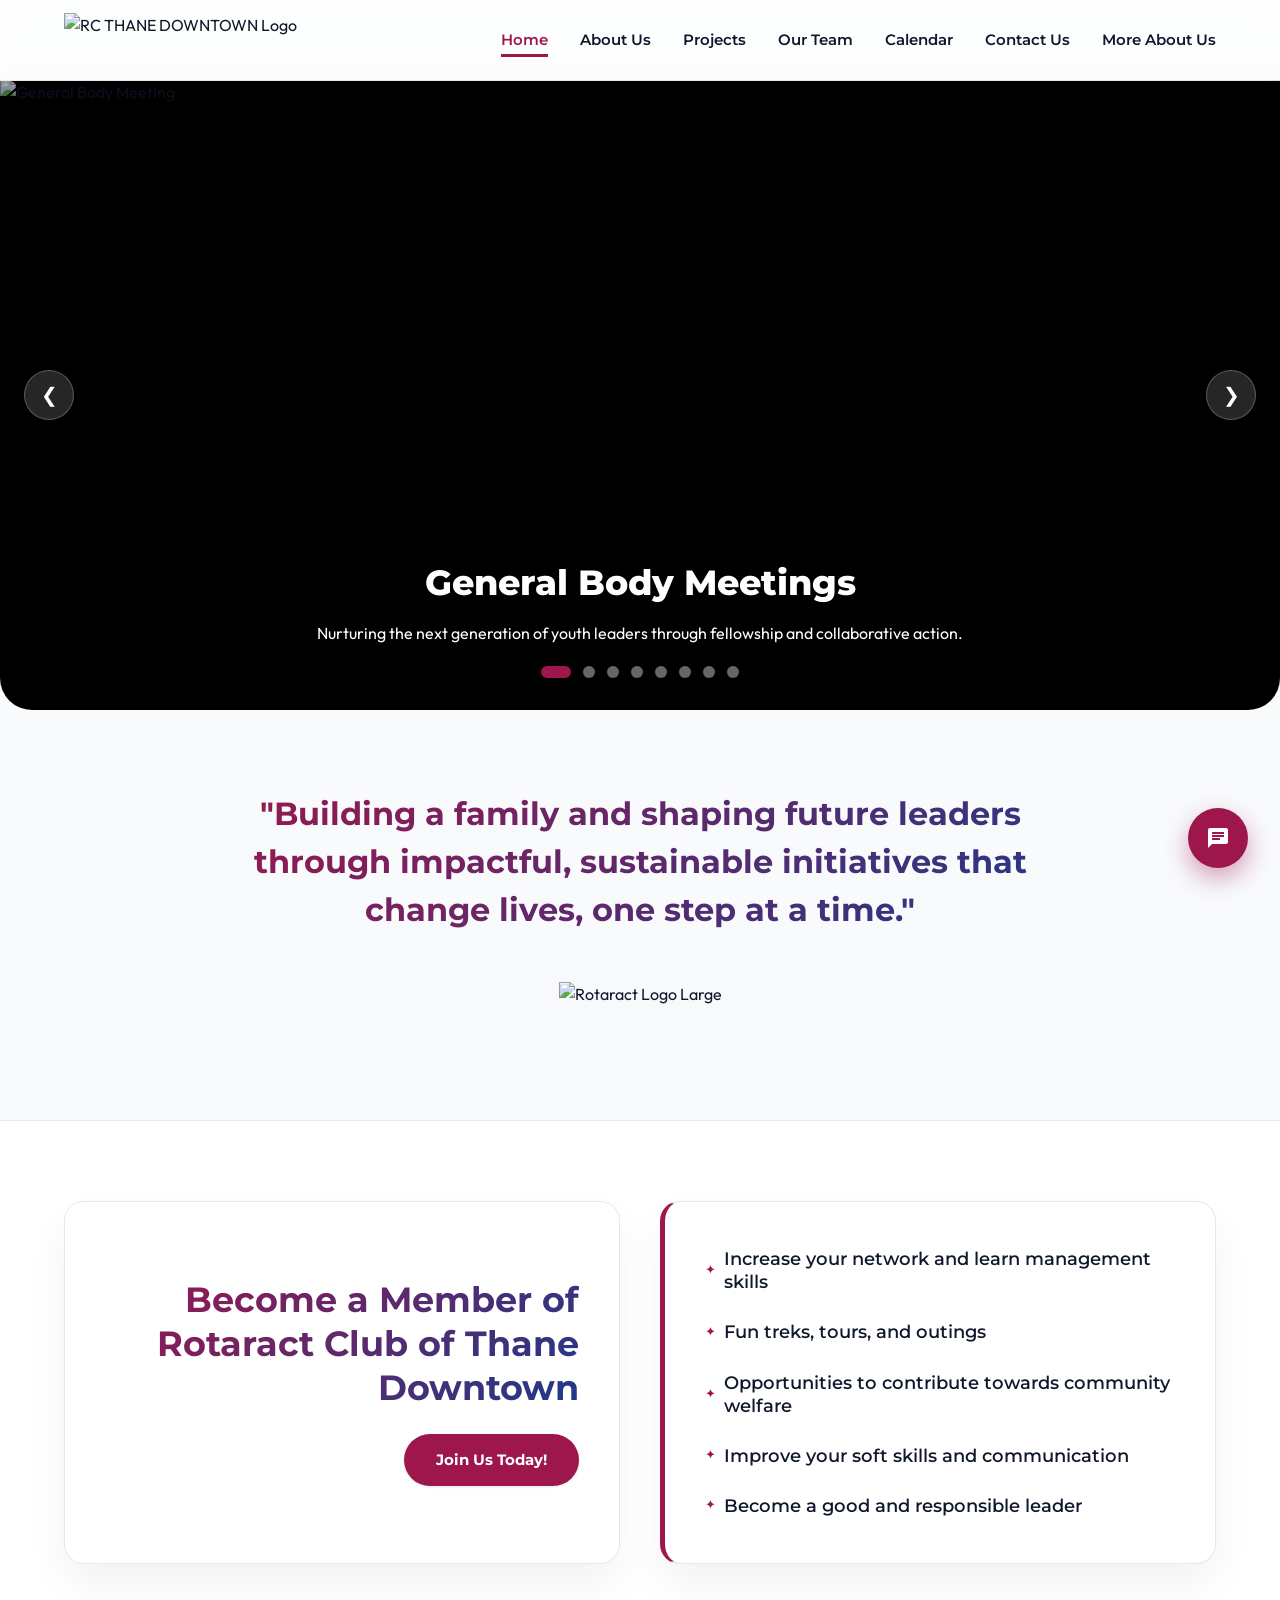
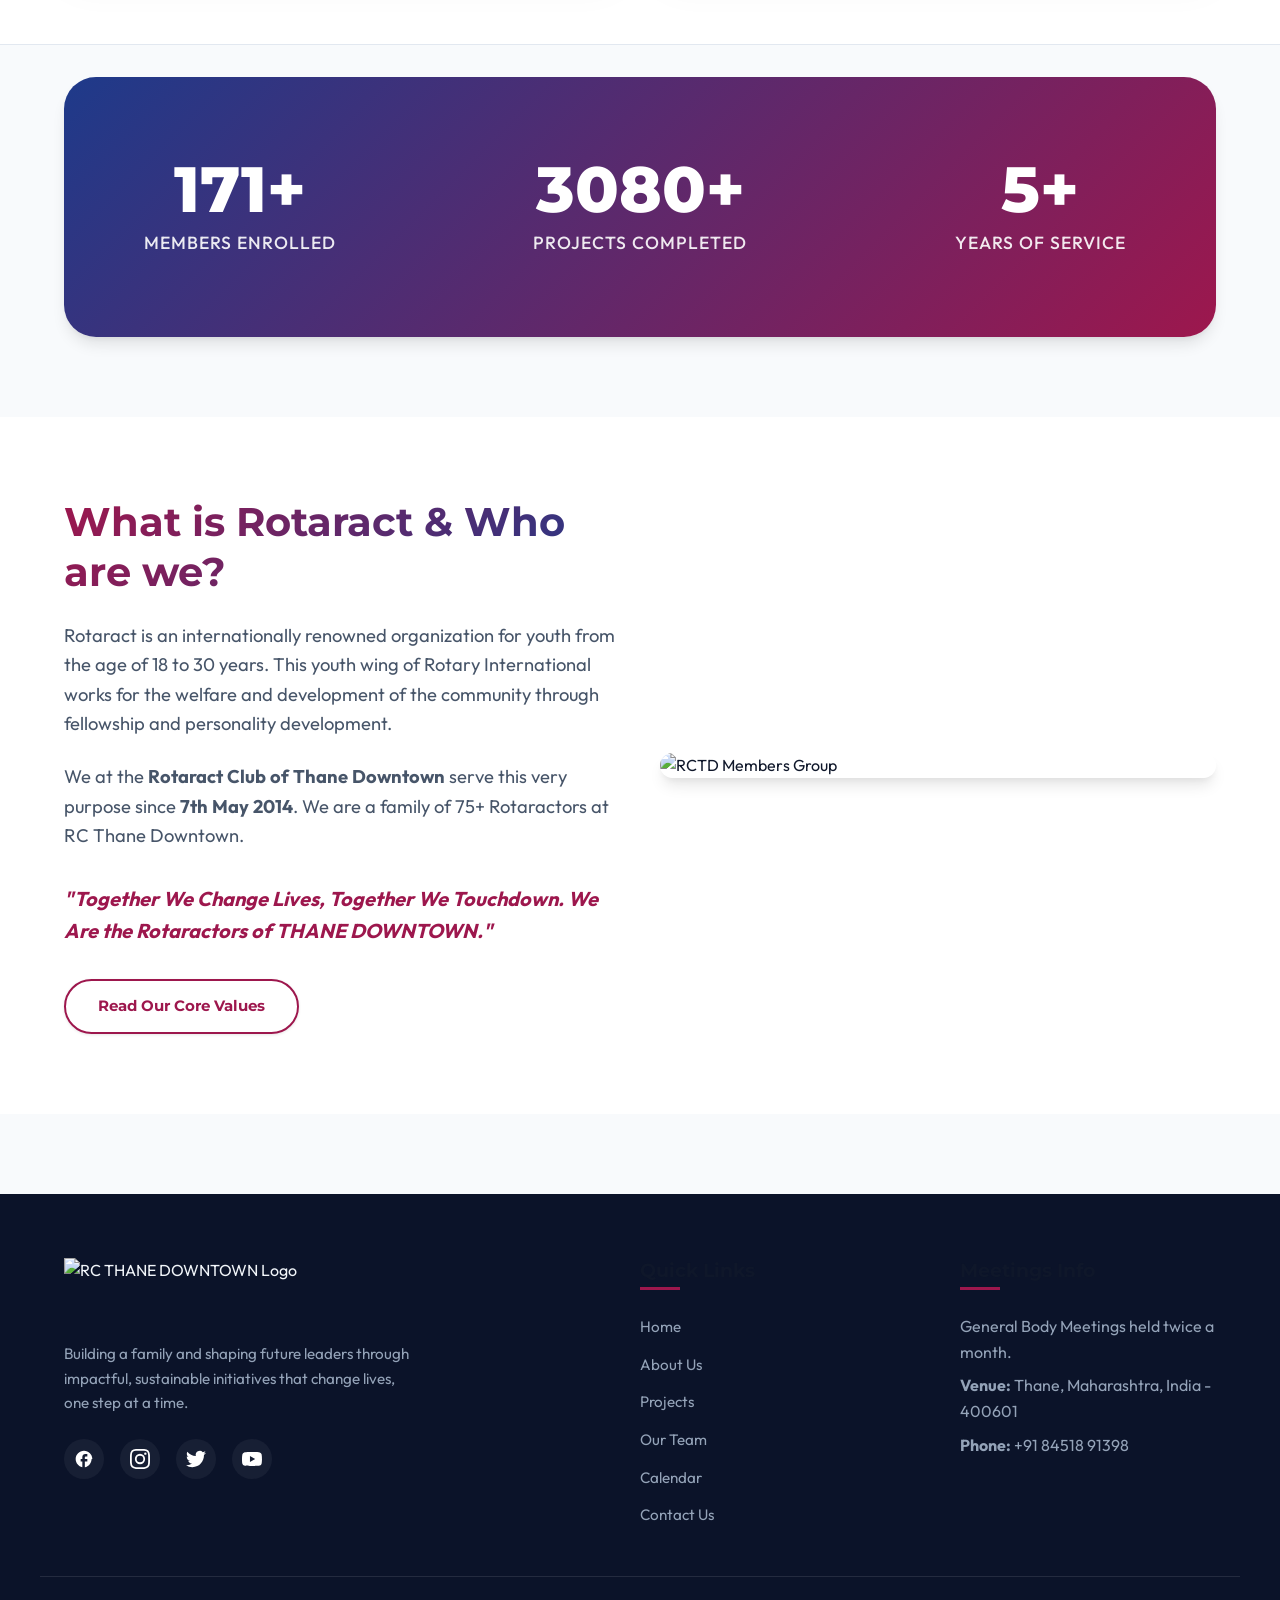
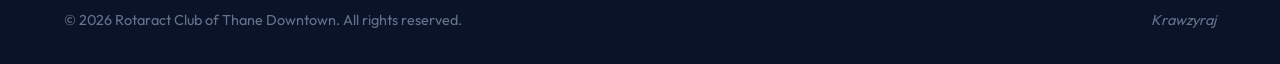
==== commit 9db9897f: "Implement client-side RAG Chatbot on home page covering Rotaract and RCTD knowledge base" ====
--- a/index.html
+++ b/index.html
@@ -163,5 +163,6 @@
   <!-- Scripts -->
   <script src="shared.js"></script>
   <script src="main.js"></script>
+  <script src="chatbot.js"></script>
 </body>
 </html>
--- a/style.css
+++ b/style.css
@@ -1834,3 +1834,365 @@
   }
 }
 
+/* 
+   =========================================
+   RAG CHATBOT FLOATING WIDGET STYLING 
+   =========================================
+*/
+
+.chatbot-toggle {
+  position: fixed;
+  bottom: 2rem;
+  right: 2rem;
+  width: 60px;
+  height: 60px;
+  border-radius: 50%;
+  background-color: var(--primary);
+  color: white;
+  border: none;
+  cursor: pointer;
+  z-index: 2000;
+  display: flex;
+  align-items: center;
+  justify-content: center;
+  box-shadow: 0 10px 25px rgba(157, 23, 77, 0.4);
+  transition: transform 0.3s cubic-bezier(0.175, 0.885, 0.32, 1.275), background-color 0.3s ease, box-shadow 0.3s ease;
+  animation: chatbotPulse 2s infinite;
+}
+
+.chatbot-toggle:hover {
+  transform: scale(1.1);
+  background-color: var(--primary-hover);
+  box-shadow: 0 12px 30px rgba(157, 23, 77, 0.5);
+}
+
+.chatbot-toggle.active {
+  transform: rotate(180deg) scale(0.9);
+  background-color: #6b7280;
+  box-shadow: 0 5px 15px rgba(0, 0, 0, 0.2);
+  animation: none;
+}
+
+@keyframes chatbotPulse {
+  0% {
+    box-shadow: 0 0 0 0 rgba(157, 23, 77, 0.4);
+  }
+  70% {
+    box-shadow: 0 0 0 15px rgba(157, 23, 77, 0);
+  }
+  100% {
+    box-shadow: 0 0 0 0 rgba(157, 23, 77, 0);
+  }
+}
+
+.chatbot-window {
+  position: fixed;
+  bottom: 6.5rem;
+  right: 2rem;
+  width: 380px;
+  height: 550px;
+  border-radius: 1.25rem;
+  background: rgba(255, 255, 255, 0.92);
+  backdrop-filter: blur(12px);
+  -webkit-backdrop-filter: blur(12px);
+  border: 1px solid rgba(255, 255, 255, 0.4);
+  box-shadow: 0 15px 35px rgba(0, 0, 0, 0.15);
+  z-index: 2000;
+  display: flex;
+  flex-direction: column;
+  overflow: hidden;
+  opacity: 0;
+  visibility: hidden;
+  transform: translateY(20px);
+  transition: opacity 0.3s ease, transform 0.3s cubic-bezier(0.175, 0.885, 0.32, 1.275), visibility 0.3s ease;
+}
+
+.chatbot-window.open {
+  opacity: 1;
+  visibility: visible;
+  transform: translateY(0);
+}
+
+.chatbot-header {
+  background: linear-gradient(135deg, var(--primary), var(--secondary));
+  color: white;
+  padding: 1.2rem;
+  display: flex;
+  align-items: center;
+  justify-content: space-between;
+  border-bottom: 1px solid rgba(255, 255, 255, 0.1);
+}
+
+.chatbot-header-info {
+  display: flex;
+  align-items: center;
+  gap: 0.75rem;
+}
+
+.chatbot-avatar {
+  width: 40px;
+  height: 40px;
+  border-radius: 50%;
+  background-color: rgba(255, 255, 255, 0.2);
+  display: flex;
+  align-items: center;
+  justify-content: center;
+  font-weight: 800;
+  font-size: 1.2rem;
+  border: 1px solid rgba(255, 255, 255, 0.3);
+}
+
+.chatbot-name {
+  font-weight: 700;
+  font-size: 1.05rem;
+  font-family: var(--font-headings);
+  letter-spacing: 0.5px;
+}
+
+.chatbot-status {
+  font-size: 0.75rem;
+  opacity: 0.9;
+  display: flex;
+  align-items: center;
+  gap: 0.25rem;
+  margin-top: 0.1rem;
+}
+
+.status-dot {
+  width: 7px;
+  height: 7px;
+  background-color: #10b981;
+  border-radius: 50%;
+  display: inline-block;
+  animation: pulseGreen 1.5s infinite;
+}
+
+@keyframes pulseGreen {
+  0% { transform: scale(0.95); box-shadow: 0 0 0 0 rgba(16, 185, 129, 0.7); }
+  70% { transform: scale(1); box-shadow: 0 0 0 4px rgba(16, 185, 129, 0); }
+  100% { transform: scale(0.95); box-shadow: 0 0 0 0 rgba(16, 185, 129, 0); }
+}
+
+.chatbot-close {
+  background: none;
+  border: none;
+  color: white;
+  font-size: 1.75rem;
+  cursor: pointer;
+  opacity: 0.8;
+  transition: opacity 0.2s ease;
+  line-height: 1;
+}
+
+.chatbot-close:hover {
+  opacity: 1;
+}
+
+.chatbot-messages {
+  flex-grow: 1;
+  padding: 1.25rem;
+  overflow-y: auto;
+  display: flex;
+  flex-direction: column;
+  gap: 1rem;
+  background-color: rgba(248, 250, 252, 0.55);
+  scroll-behavior: smooth;
+}
+
+/* Custom scrollbar for chat messages */
+.chatbot-messages::-webkit-scrollbar {
+  width: 5px;
+}
+.chatbot-messages::-webkit-scrollbar-track {
+  background: transparent;
+}
+.chatbot-messages::-webkit-scrollbar-thumb {
+  background: rgba(0, 0, 0, 0.15);
+  border-radius: 10px;
+}
+
+.chat-message {
+  display: flex;
+  max-width: 85%;
+}
+
+.chat-message.bot-msg {
+  align-self: flex-start;
+}
+
+.chat-message.user-msg {
+  align-self: flex-end;
+}
+
+.chat-msg-bubble {
+  padding: 0.85rem 1.1rem;
+  border-radius: 1rem;
+  font-size: 0.925rem;
+  line-height: 1.45;
+  box-shadow: 0 2px 5px rgba(0, 0, 0, 0.03);
+}
+
+.bot-msg .chat-msg-bubble {
+  background-color: white;
+  color: var(--text);
+  border-bottom-left-radius: 0.2rem;
+  border: 1px solid rgba(0,0,0,0.05);
+}
+
+.user-msg .chat-msg-bubble {
+  background-color: var(--primary);
+  color: white;
+  border-bottom-right-radius: 0.2rem;
+}
+
+/* Source links */
+.chat-msg-source {
+  margin-top: 0.6rem;
+  padding-top: 0.5rem;
+  border-top: 1px solid rgba(0,0,0,0.06);
+  font-size: 0.775rem;
+  color: #64748b;
+  display: flex;
+  align-items: center;
+  gap: 0.25rem;
+}
+
+.chat-msg-source span {
+  font-weight: 600;
+}
+
+.source-link {
+  color: var(--primary) !important;
+  font-weight: 600;
+  text-decoration: underline;
+  transition: opacity 0.2s ease;
+}
+
+.source-link:hover {
+  opacity: 0.8;
+}
+
+/* Suggested Question Chips */
+.chatbot-suggestions {
+  display: flex;
+  gap: 0.5rem;
+  overflow-x: auto;
+  padding: 0.75rem 1.25rem;
+  background-color: white;
+  border-top: 1px solid rgba(0,0,0,0.04);
+  scrollbar-width: none; /* Firefox */
+}
+
+.chatbot-suggestions::-webkit-scrollbar {
+  display: none; /* Chrome/Safari */
+}
+
+.suggestion-chip {
+  flex-shrink: 0;
+  background-color: #f1f5f9;
+  color: #475569;
+  border: 1px solid #e2e8f0;
+  padding: 0.4rem 0.85rem;
+  border-radius: 20px;
+  font-size: 0.8rem;
+  font-weight: 500;
+  cursor: pointer;
+  transition: all 0.2s ease;
+}
+
+.suggestion-chip:hover {
+  background-color: var(--primary);
+  color: white;
+  border-color: var(--primary);
+}
+
+/* Input Area styling */
+.chatbot-input-container {
+  display: flex;
+  align-items: center;
+  padding: 0.85rem 1.25rem;
+  background-color: white;
+  border-top: 1px solid #e2e8f0;
+  gap: 0.75rem;
+}
+
+.chatbot-input {
+  flex-grow: 1;
+  border: 1px solid #cbd5e1;
+  border-radius: 30px;
+  padding: 0.65rem 1.25rem;
+  font-size: 0.9rem;
+  outline: none;
+  transition: border-color 0.2s ease;
+  background-color: #f8fafc;
+}
+
+.chatbot-input:focus {
+  border-color: var(--primary);
+  background-color: white;
+}
+
+.chatbot-send-btn {
+  background-color: var(--primary);
+  color: white;
+  border: none;
+  width: 38px;
+  height: 38px;
+  border-radius: 50%;
+  cursor: pointer;
+  display: flex;
+  align-items: center;
+  justify-content: center;
+  transition: background-color 0.2s ease, transform 0.1s ease;
+  box-shadow: 0 4px 10px rgba(157, 23, 77, 0.2);
+}
+
+.chatbot-send-btn:hover {
+  background-color: var(--primary-hover);
+  transform: scale(1.05);
+}
+
+.chatbot-send-btn:active {
+  transform: scale(0.95);
+}
+
+/* Typing indicator dots bouncing */
+.typing-indicator .indicator-bubble {
+  display: flex;
+  align-items: center;
+  gap: 0.3rem;
+  padding: 0.6rem 1rem !important;
+}
+
+.typing-dot {
+  width: 6px;
+  height: 6px;
+  background-color: #94a3b8;
+  border-radius: 50%;
+  animation: bounceDot 1.4s infinite ease-in-out both;
+}
+
+.typing-dot:nth-child(1) { animation-delay: -0.32s; }
+.typing-dot:nth-child(2) { animation-delay: -0.16s; }
+
+@keyframes bounceDot {
+  0%, 80%, 100% { transform: scale(0); }
+  40% { transform: scale(1); }
+}
+
+/* Responsive adjustments */
+@media (max-width: 480px) {
+  .chatbot-window {
+    bottom: 0;
+    right: 0;
+    width: 100%;
+    height: 100%;
+    border-radius: 0;
+    bottom: 0 !important;
+    right: 0 !important;
+  }
+  .chatbot-toggle {
+    bottom: 1rem;
+    right: 1rem;
+  }
+}
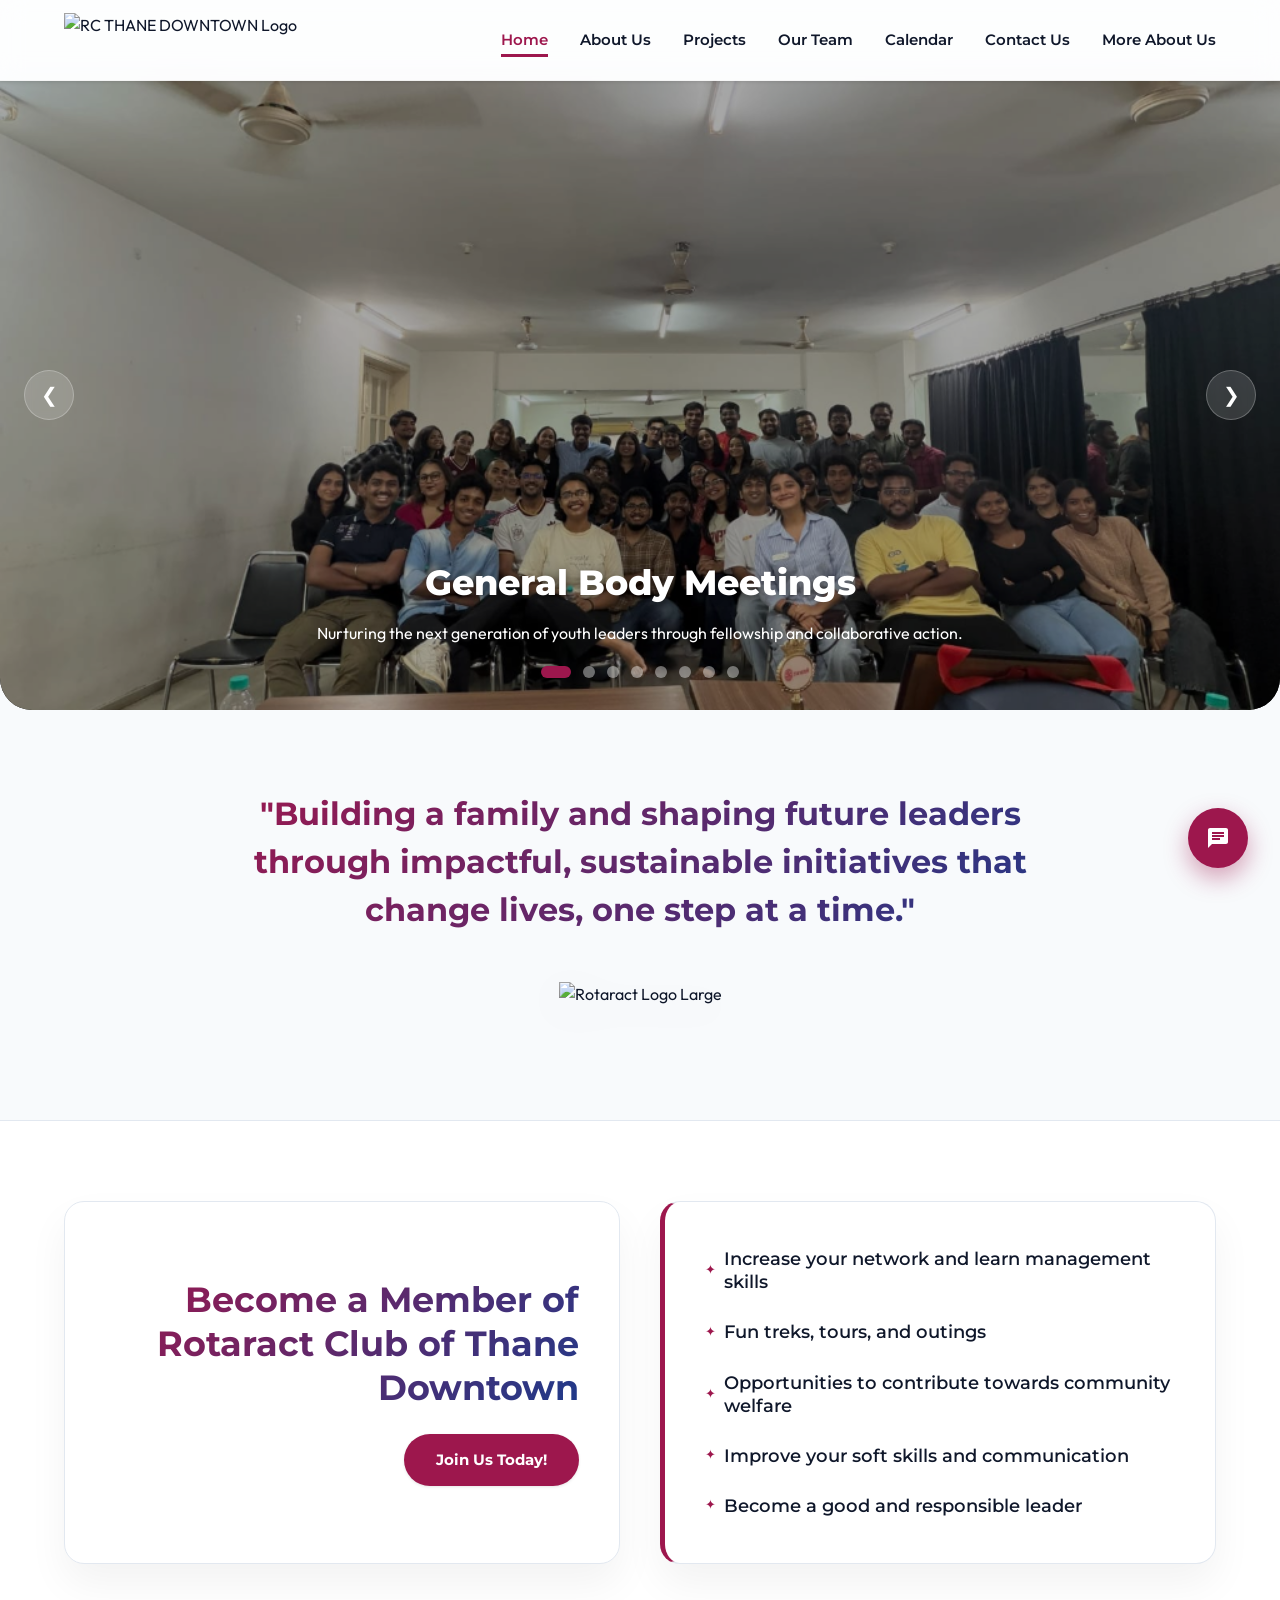
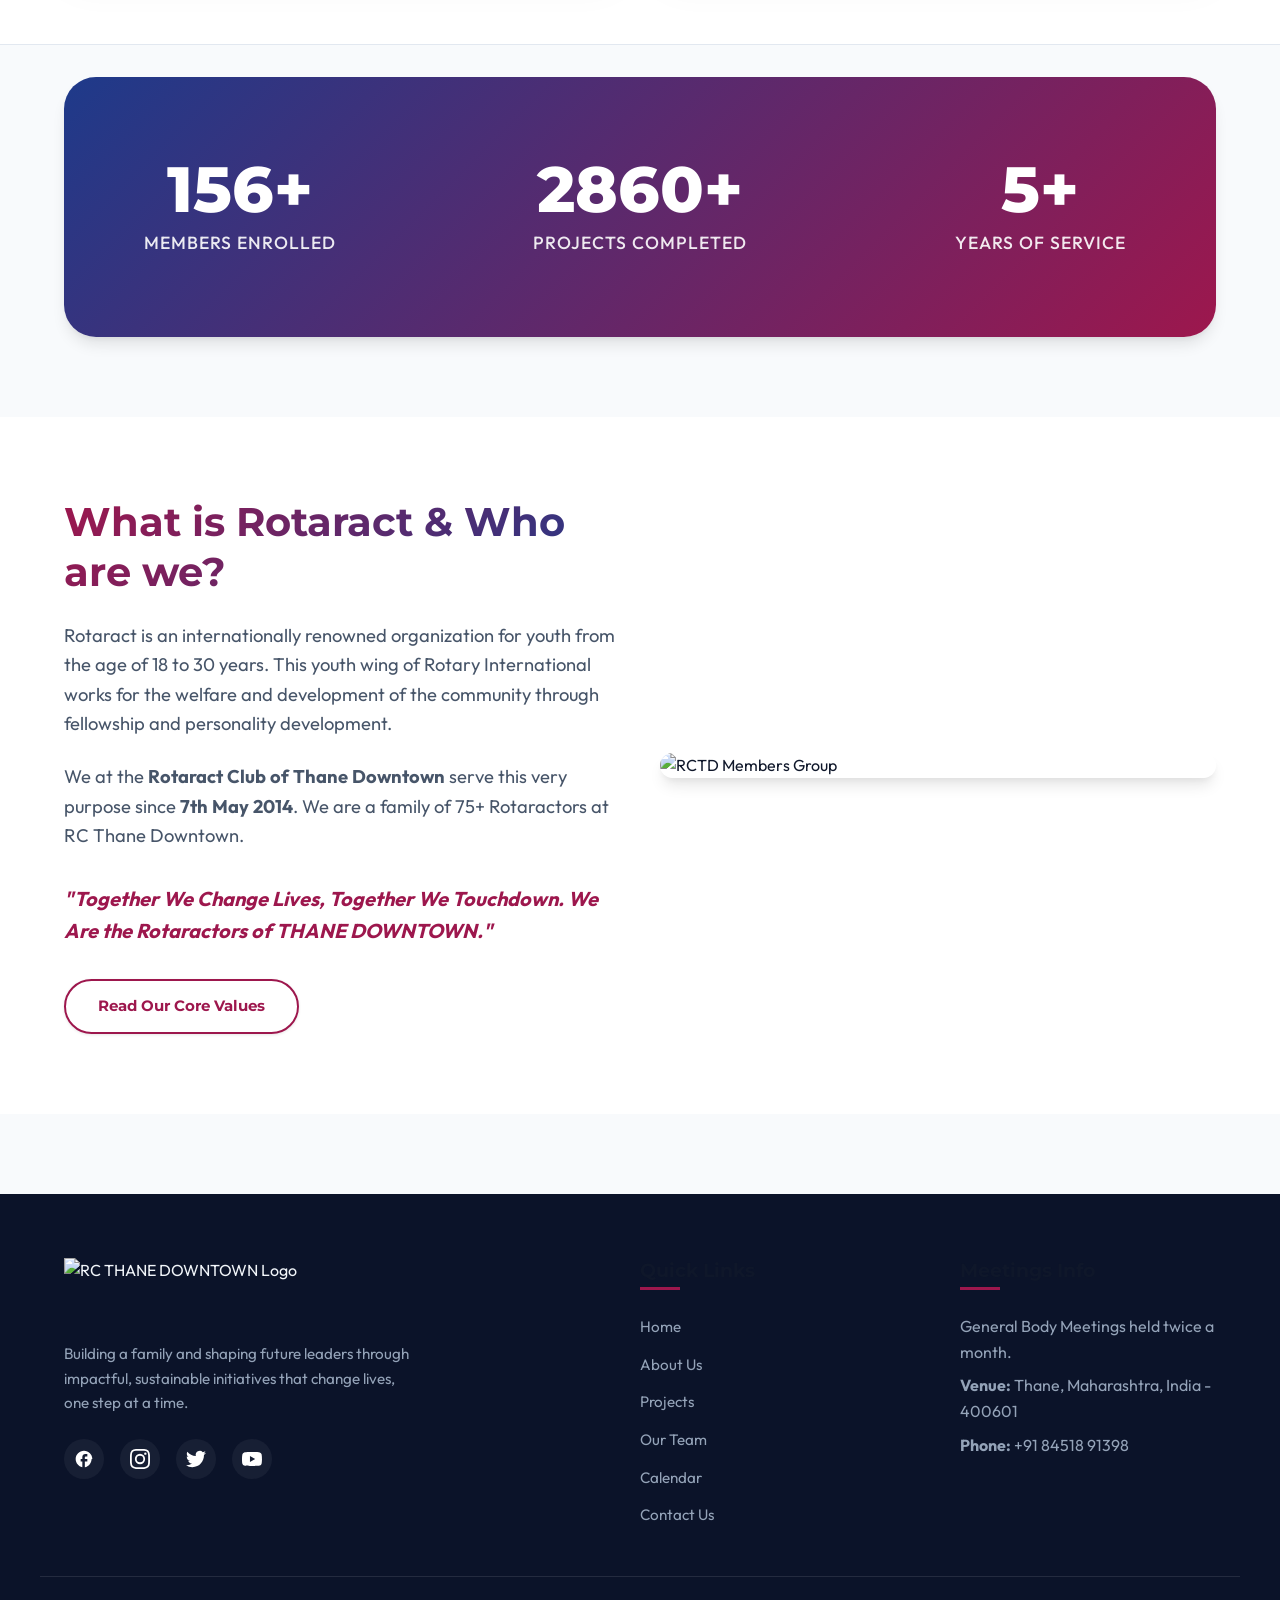
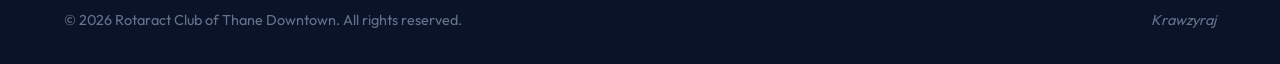
==== commit 893f4299: "Update General Body Meeting photo on home page" ====
--- a/index.html
+++ b/index.html
@@ -15,7 +15,7 @@
     <div class="slides-wrapper">
       <!-- Slide 1 -->
       <div class="slide active">
-        <img class="slide-img" src="https://rc-thanedowntown.weebly.com/uploads/1/1/4/1/114181425/gbm.jpg" alt="General Body Meeting">
+        <img class="slide-img" src="images/gbm.jpg" alt="General Body Meeting">
         <div class="slide-content">
           <h2>General Body Meetings</h2>
           <p>Nurturing the next generation of youth leaders through fellowship and collaborative action.</p>
--- a/style.css
+++ b/style.css
@@ -671,8 +671,16 @@
 
 .team-grid {
   display: grid;
-  grid-template-columns: repeat(4, 1fr);
+  grid-template-columns: repeat(12, 1fr);
   gap: 2rem;
+}
+
+.team-card-span-4 {
+  grid-column: span 4;
+}
+
+.team-card-span-3 {
+  grid-column: span 3;
 }
 
 .team-card {
@@ -1210,6 +1218,10 @@
   }
   .team-grid {
     grid-template-columns: repeat(3, 1fr);
+  }
+  .team-card-span-4,
+  .team-card-span-3 {
+    grid-column: auto;
   }
 }
 
@@ -2196,3 +2208,74 @@
     right: 1rem;
   }
 }
+
+/* 
+   =========================================
+   CUSTOM CURSOR FOLLOWER STYLING 
+   =========================================
+*/
+
+/* Hide default cursor on desktop when custom cursor is active */
+body.custom-cursor-active,
+body.custom-cursor-active * {
+  cursor: none !important;
+}
+
+.custom-cursor-dot {
+  width: 8px;
+  height: 8px;
+  background-color: #ffffff;
+  border-radius: 50%;
+  position: fixed;
+  top: 0;
+  left: 0;
+  pointer-events: none;
+  z-index: 99999;
+  opacity: 0;
+  transform: translate3d(0, 0, 0) translate(-50%, -50%);
+  transition: opacity 0.2s ease, background-color 0.2s ease;
+  will-change: transform;
+  mix-blend-mode: difference;
+}
+
+.custom-cursor-ring {
+  width: 32px;
+  height: 32px;
+  border: 1px solid #ffffff;
+  border-radius: 50%;
+  position: fixed;
+  top: 0;
+  left: 0;
+  pointer-events: none;
+  z-index: 99998;
+  opacity: 0;
+  transform: translate3d(0, 0, 0) translate(-50%, -50%);
+  transition: width 0.35s cubic-bezier(0.215, 0.61, 0.355, 1), 
+              height 0.35s cubic-bezier(0.215, 0.61, 0.355, 1), 
+              background-color 0.3s ease, 
+              border-color 0.3s ease, 
+              opacity 0.25s ease;
+  will-change: transform;
+  mix-blend-mode: difference;
+}
+
+/* Hover Interactivity - Difference Blending Magnifier */
+.custom-cursor-dot.hover {
+  opacity: 0 !important;
+}
+
+.custom-cursor-ring.hover {
+  width: 54px;
+  height: 54px;
+  background-color: #ffffff;
+  border-color: #ffffff;
+}
+
+/* Click Active States - Click Grip */
+.custom-cursor-ring.active {
+  width: 24px;
+  height: 24px;
+  background-color: rgba(255, 255, 255, 0.4);
+  border-color: #ffffff;
+}
+
